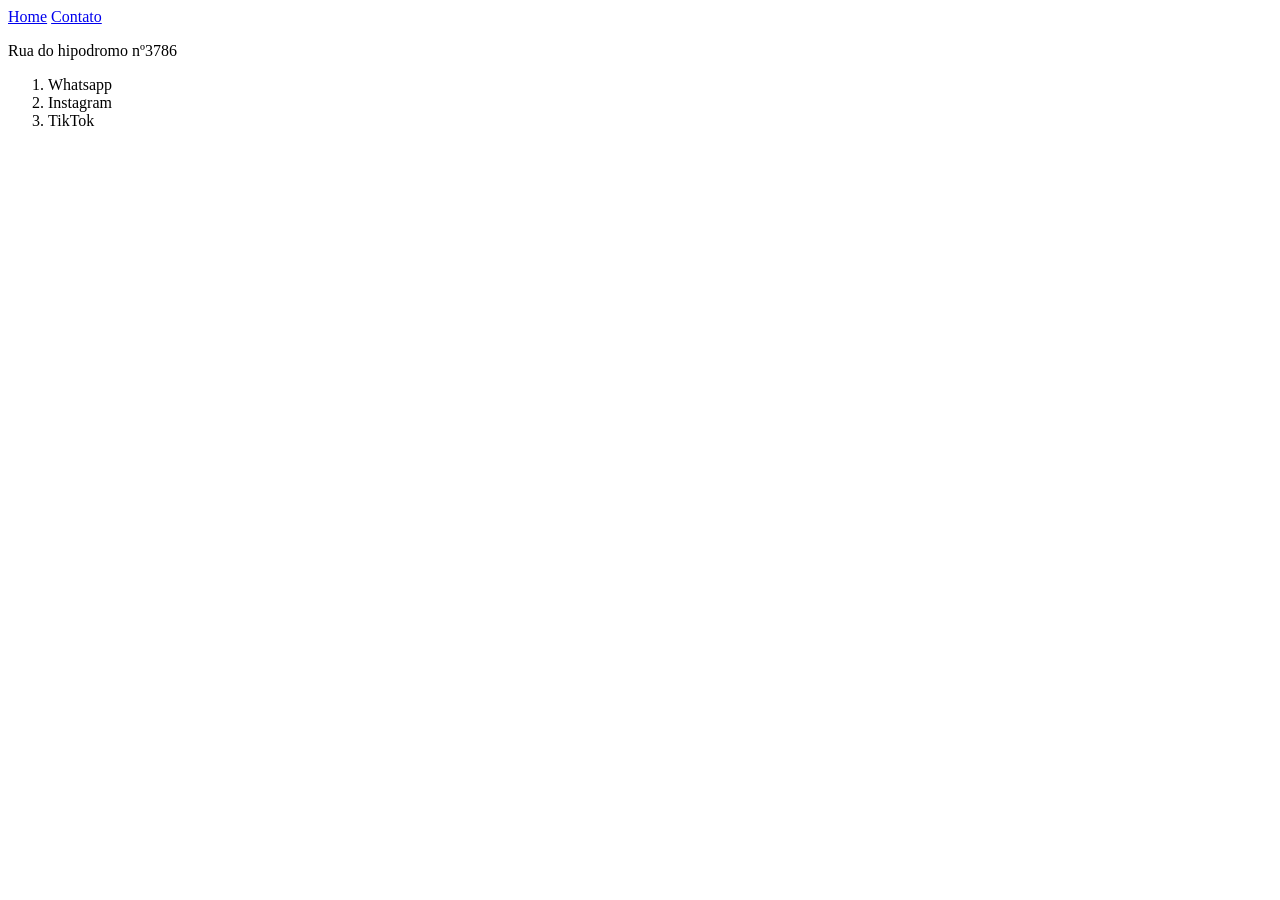
==== contato.html @ d412a318 "Add files via upload" ====
<!DOCTYPE html>
<html lang="pt-br">
<head>
    <meta charset="UTF-8">
    <meta name="viewport" content="width=device-width, initial-scale=1.0">
    <title>Contato</title>
</head>
<body>
    <!--A tag nav serve para Criar o menu-->
    <nav>
        <!--A tag a href serve para criar o Link para a página principal e contato-->
        <a href="index.html">Home</a>
        <a href="sobre.html">Contato</a>
    </nav>
    <!--Criei um paragrafo-->
    <p>Rua do hipodromo nº3786</p>
    
    <ol>
        <li>Whatsapp</li>
        <li>Instagram</li>
        <li>TikTok</li>
    </ol>
</body>
</html>
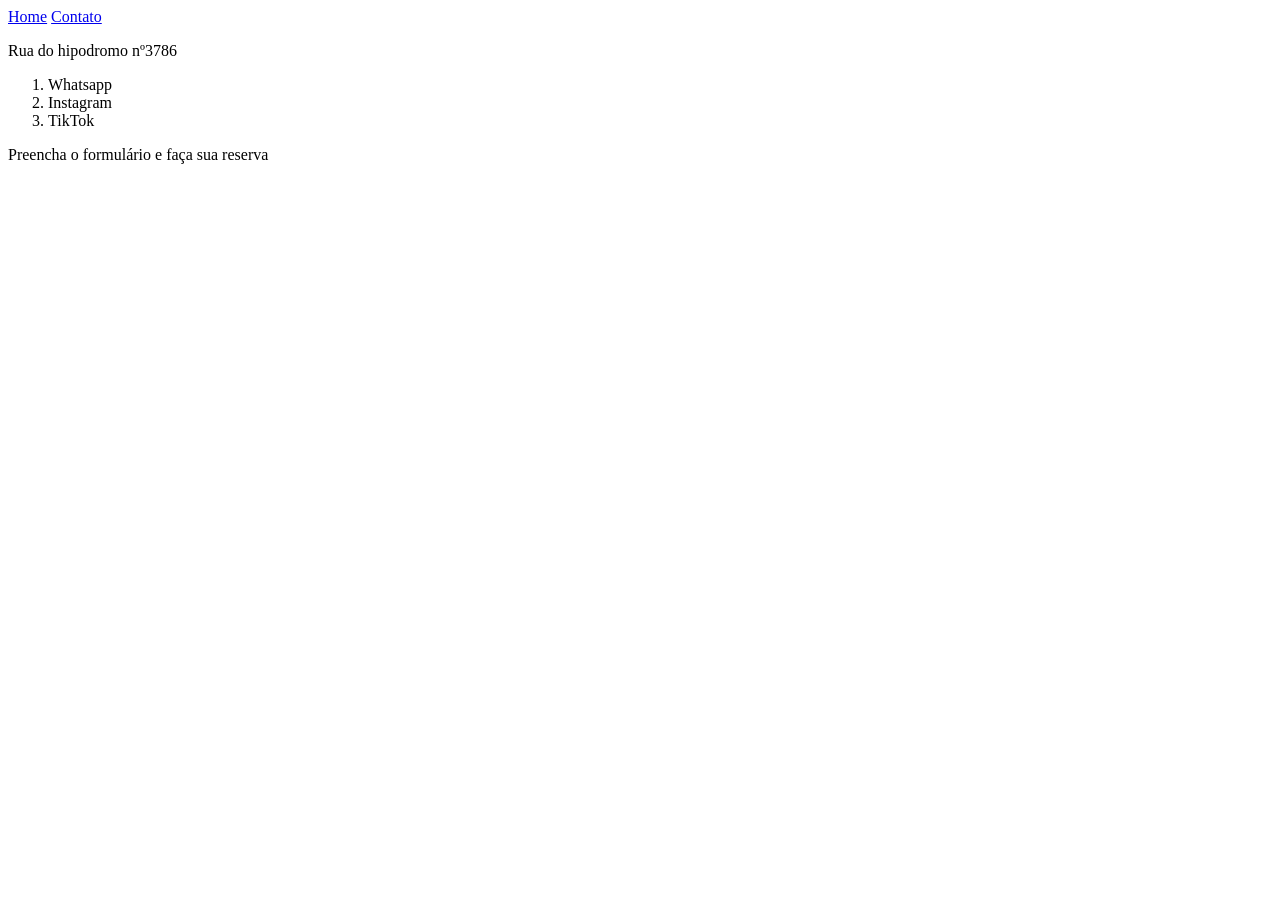
==== commit 4c1ad19b: "Add files via upload" ====
--- a/contato.html
+++ b/contato.html
@@ -14,11 +14,12 @@
     </nav>
     <!--Criei um paragrafo-->
     <p>Rua do hipodromo nº3786</p>
-    
+    <!--Criar uma lista ordenada-->
     <ol>
         <li>Whatsapp</li>
         <li>Instagram</li>
         <li>TikTok</li>
     </ol>
+    <p>Preencha o formulário e faça sua reserva</p>
 </body>
 </html>
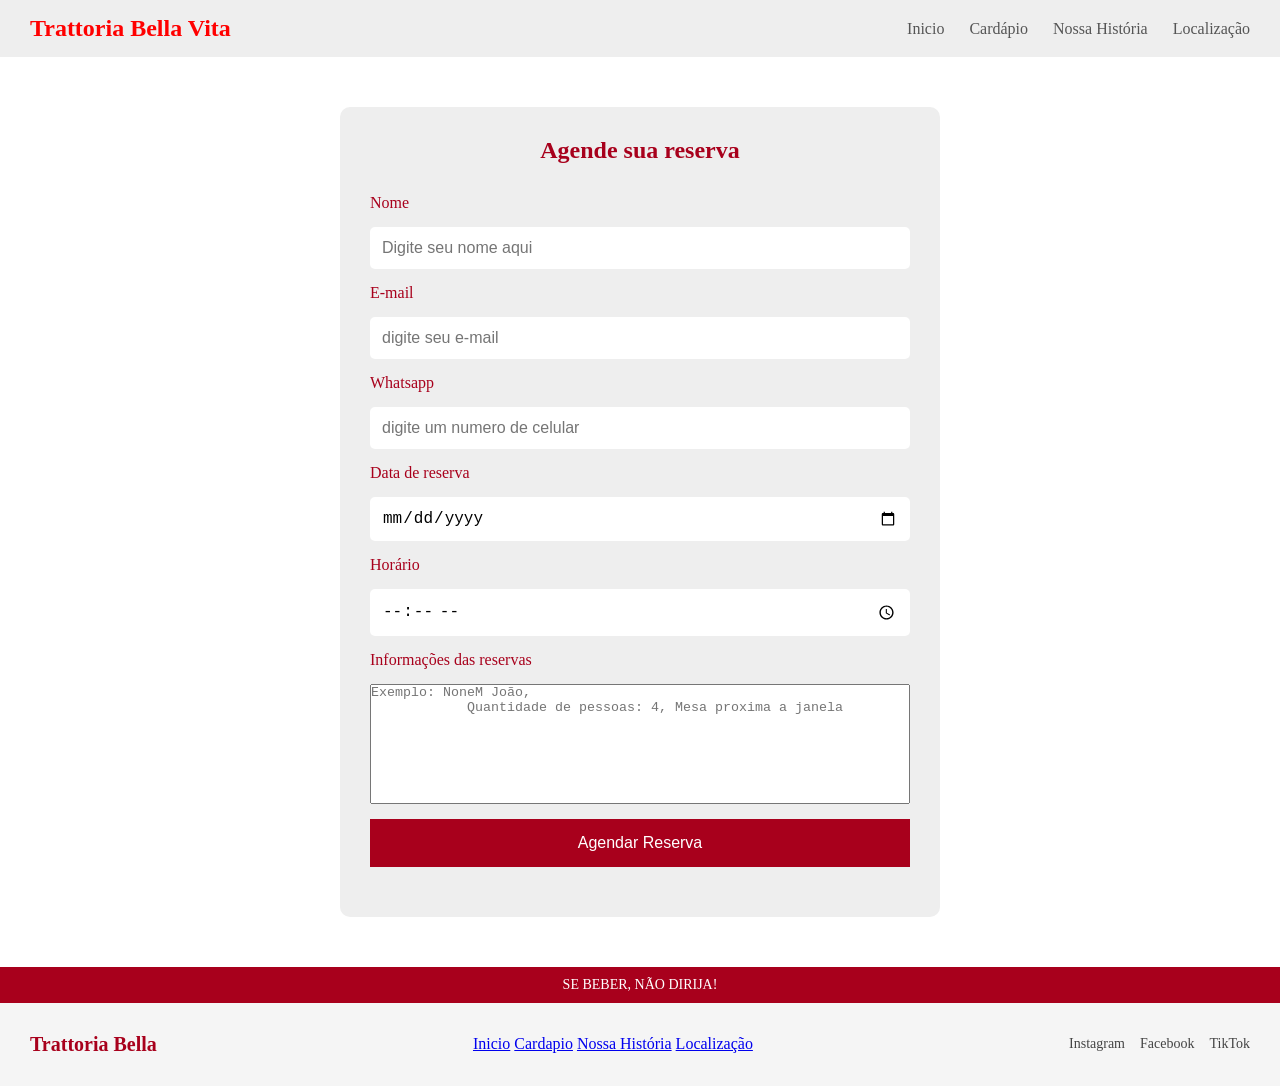
==== commit b84601c0: "Add files via upload" ====
--- a/contato.html
+++ b/contato.html
@@ -3,23 +3,83 @@
 <head>
     <meta charset="UTF-8">
     <meta name="viewport" content="width=device-width, initial-scale=1.0">
-    <title>Contato</title>
+    <link rel="stylesheet" href="style.css">
+    <title>Trattoria Bella Vita</title>
+    
 </head>
 <body>
-    <!--A tag nav serve para Criar o menu-->
-    <nav>
-        <!--A tag a href serve para criar o Link para a página principal e contato-->
-        <a href="index.html">Home</a>
-        <a href="sobre.html">Contato</a>
+    <header>
+     <nav class="menu">
+        <h1 class="logo">Trattoria Bella Vita</h1>
+        <ul class="menu-links">
+<a href="index.html">Inicio</a>
+<a href="cardapio.html">Cardápio</a>
+<a href="nossaHistoria.html">Nossa História</a>
+<a href="localizacao.html">Localização</a>
+        </ul>
     </nav>
-    <!--Criei um paragrafo-->
-    <p>Rua do hipodromo nº3786</p>
-    <!--Criar uma lista ordenada-->
-    <ol>
-        <li>Whatsapp</li>
-        <li>Instagram</li>
-        <li>TikTok</li>
-    </ol>
-    <p>Preencha o formulário e faça sua reserva</p>
+    </header>
+    <section class="contato">
+        <h1>Agende sua reserva</h1>
+        <!--Formulário-->
+        <form id="formReserva">
+            <!--nome-->
+            <label>Nome</label>
+            <input type="text" id="nome" placeholder="Digite seu nome aqui">
+
+            <!--email-->
+            <label>E-mail</label>
+            <input type="email" id="email" placeholder="digite seu e-mail">
+
+            <!--whatsapp-->
+            <label>Whatsapp</label>
+            <input type="tel" id="whatsapp" placeholder="digite um numero de celular">
+
+            <!--Data-->
+            <label>Data de reserva</label>
+            <input type="date" id="data">
+
+            <!--Horario-->
+            <label>Horário</label>
+            <input type="time" id="horario">
+
+            <!--observações-->
+            <label>Informações das reservas</label>
+            <textarea id="mensagem" placeholder="Exemplo: NoneM João, 
+            Quantidade de pessoas: 4, Mesa proxima a janela"></textarea>
+            <!--botão-->
+            <button type="submit"> Agendar Reserva</button>
+        </form>
+        <!--mensagem-->
+        <p id="resultado"></p>
+    </section>
+    <!--conecta com javascript-->
+    <script src="script.js"></script>
+    <footer><!--Rodapé-->
+            <!--Barra vermelha-->
+            <div class="barra-alerta">
+                <p>SE BEBER, NÃO DIRIJA!</p>
+            </div>
+            <!--Conteudo principal do rodape-->
+            <div class="footer-container">
+                <!--Logo-->
+                <div class="footer-logo">
+                    <h2>Trattoria Bella</h2>
+                </div>
+                <!--Link do site-->
+                <div class="footer-link">
+                    <a href="28-04-06.html">Inicio</a>
+                    <a href="cardapio.html">Cardapio</a>
+                    <a href="nossaHistoria.html">Nossa História</a>
+                    <a href="localizacao.html">Localização</a>
+                </div>
+                <!--Redes sociais-->
+                <div class="footer-redes">
+                    <a href="#">Instagram</a>
+                    <a href="#">Facebook</a>
+                    <a href="#">TikTok</a>
+                </div>
+            </div>
+        </footer>
 </body>
-</html>+</html>
--- a/style.css
+++ b/style.css
@@ -0,0 +1,196 @@
+/* Reset básico */
+* {
+    margin: 0;
+    padding: 0;
+    box-sizing: border-box;
+}
+
+.menu,
+.menu-links,
+.footer-container{
+    display: flex;
+}
+
+/* Menu principal */
+.menu {
+    /*display: flex;*/
+    justify-content: space-between; /* separa logo e menu */
+    align-items: center;
+    background-color: #eee;
+    padding: 15px 30px;
+}
+
+/* Logo */
+.logo {
+    color: red;
+    font-size: 24px;
+    font-weight: bold;
+}
+
+/* Lista */
+.menu-links {
+    list-style: none;
+    /*display: flex;*/
+    gap: 25px; /* espaço entre os itens */
+}
+
+/* Links */
+.menu-links a {
+    text-decoration: none;
+    color: #555;
+    font-size: 16px;
+    transition: 0.3s;
+}
+
+/* Hover (efeito ao passar o mouse) */
+.menu-links a:hover {
+    color: red;
+}
+
+/* Item ativo (Início) */
+.menu-links .ativo {
+    color: red;
+    font-weight: bold;
+}
+/*Contato*/
+.contato{
+    max-width:600px;
+    margin: 50px auto;
+    background-color: #eee;
+    padding: 30px;
+    border-radius: 10px;
+    color: #a8001c;
+}
+.contato h1{
+    text-align: center;
+    margin-bottom: 30px;
+    color: #a8001c;
+}
+form{
+    display: flex;
+    flex-direction: column;
+    gap: 15px;
+}
+/*input*/
+input, text{
+    padding: 12px;
+    border: none;
+    border-radius: 5px;
+    font-size: 16px;
+}
+textarea{
+    height: 120px;
+    resize: none;
+}
+/*botão*/
+button{
+    background-color: #a8001c;
+    color: white;
+    border: none;
+    padding: 15px;
+    font-size: 16px;
+    cursor: pointer;
+    transition: 0.3s;
+}
+button:hover{
+    background-color: red;
+}
+#resultado{
+    margin-top: 20px;
+    text-align: center;
+    font-weight: bold;
+}
+
+
+/* ===== FOOTER ===== */
+
+/* Barra vermelha superior */
+.barra-alerta {
+    background-color: #a8001c; 
+    /* vermelho escuro */
+
+    color: white; 
+    /* texto branco */
+
+    text-align: center; 
+    /* centraliza o texto */
+
+    padding: 10px; 
+    /* espaço interno */
+
+    font-size: 14px; 
+    /* tamanho da fonte */
+}
+
+/* Container principal do footer */
+.footer-container {
+    /*display: flex; */
+    /* coloca os elementos lado a lado */
+
+    justify-content: space-between; 
+    /* separa os blocos (logo / links / redes) */
+
+    align-items: center; 
+    /* alinha verticalmente */
+
+    background-color: #f5f5f5; 
+    /* fundo cinza claro */
+
+    padding: 30px; 
+    /* espaçamento interno */
+
+    flex-wrap: wrap; 
+    /* quebra linha em telas menores */
+}
+
+/* Logo */
+.footer-logo h2 {
+    color: #a8001c; 
+    /* vermelho */
+
+    font-size: 20px;
+}
+
+/* Links do site */
+.footer-links {
+    display: flex; 
+    flex-direction: column; 
+    /* coloca links em coluna */
+
+    gap: 10px; 
+    /* espaço entre os links */
+}
+
+.footer-links a {
+    text-decoration: none; 
+    /* remove sublinhado */
+
+    color: #444; 
+    /* cor cinza */
+
+    font-size: 14px;
+}
+
+/* Hover links */
+.footer-links a:hover {
+    color: #a8001c; 
+    /* muda para vermelho ao passar o mouse */
+}
+
+/* Redes sociais */
+.footer-redes {
+    display: flex; 
+    gap: 15px; 
+    /* espaço entre os itens */
+}
+
+.footer-redes a {
+    text-decoration: none;
+    color: #444;
+    font-size: 14px;
+}
+
+/* Hover redes */
+.footer-redes a:hover {
+    color: #a8001c;
+}
